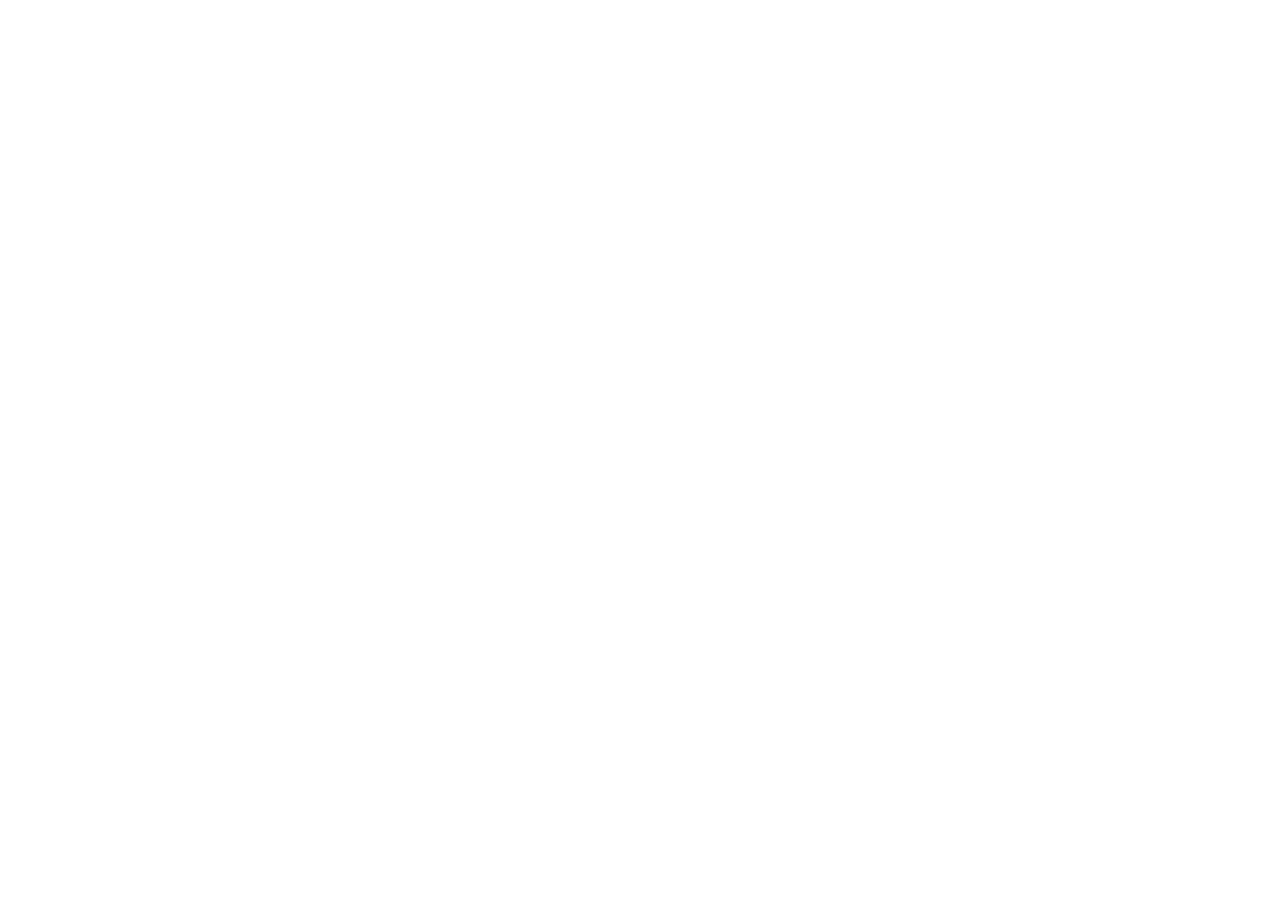
==== IM Sites/A3/index.html @ 4e6e19fc "Add files via upload" ====
<!DOCTYPE html>

<html lang="en">
    
    <head>

        <meta charset="utf-8" name="viewport" content="width=device-width, initial-scale=1.0">

        <link rel="stylesheet" href="style.css">
        <script src="script.js"></script>

    </head>

    <body>

    </body>

</html>
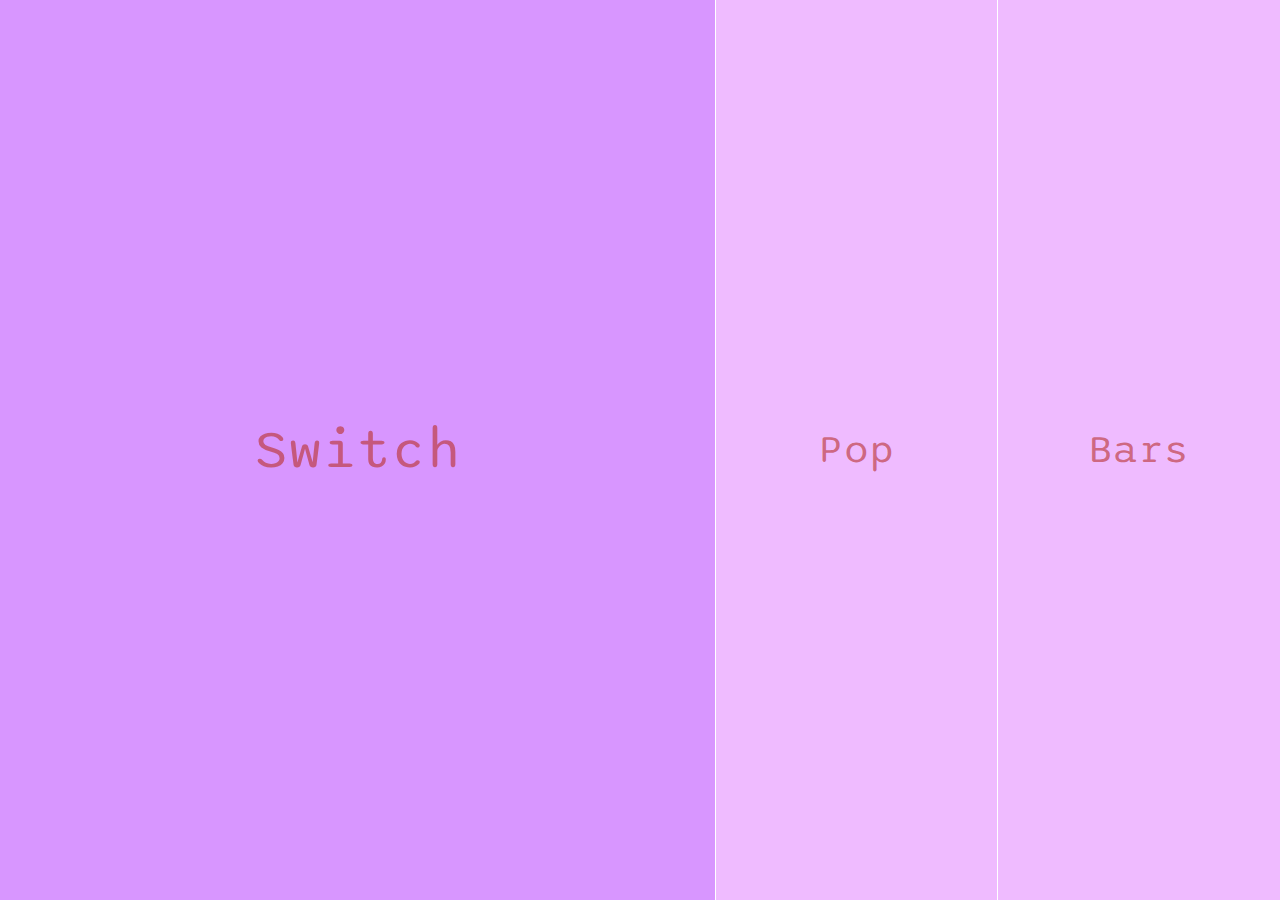
==== commit df4b28ae: "Add files via upload" ====
--- a/IM Sites/A3/index.html
+++ b/IM Sites/A3/index.html
@@ -1,18 +1,18 @@
 <!DOCTYPE html>
 
 <html lang="en">
-    
     <head>
-
+        <title>Home</title>
         <meta charset="utf-8" name="viewport" content="width=device-width, initial-scale=1.0">
-
-        <link rel="stylesheet" href="style.css">
+        <style>@import url('https://fonts.googleapis.com/css2?family=Rubik+Iso&family=Sono&display=swap');</style>
+        <link rel="stylesheet" href="css/style.css">
         <script src="script.js"></script>
-
     </head>
-
     <body>
-
+        <div id ="mainHome">
+        <a id="set1" href="one.html"><div id="text1">Switch</div></a>
+        <a id="set2" href="two.html"><div id="text2">Pop</div></a>
+        <a id="set3" href="three.html"><div id="text3">Bars</div></a>
+        </div>
     </body>
-
 </html>--- a/IM Sites/A3/css/style.css
+++ b/IM Sites/A3/css/style.css
@@ -0,0 +1,82 @@
+body {
+    margin: 0;
+    padding: 0;
+}
+#mainHome{
+    display: grid;
+    grid-template-columns: 1fr 1fr 1fr;
+    grid-template-rows: 1fr;
+    height: 100vh;
+}
+
+
+
+#text1 {
+    margin: auto;
+}
+#text2 {
+    margin: auto;
+}
+#text3 {
+    margin: auto;
+}
+
+
+/* Features of the text over each panel. These settings are in place to ensure it 
+has a simple look so the user knows exactly what they will be clicking into, with an appealing look */
+a{   
+    color: #bb3737a6;
+    font-size: 40px;
+    text-decoration: none;
+    font-family: 'Sono', sans-serif;
+    letter-spacing: .01em;
+}
+
+/* Each panels width is changed on hover to provide mouse feedback, so the user knows which one will be clicked into 100% if the press the mouse.*/
+/* Left panel */
+#set1{
+    display: flex;
+    background-color: #efbbff;
+    grid-column: 1/1;
+    grid-row: 1/1;
+}
+#set1:hover {
+    width: 715px;
+    font-size: 55px;
+    cursor: pointer;
+    background-color: #d896ff;
+}
+
+
+/* I used the middle column as a base to seperate the others, using borders on each side. This will assist the user visually to be able to tell where each section is. */
+#set2{
+    display: flex;
+    background-color: #efbbff;
+    border-left: 1px solid white;
+    border-right: 1px solid white;
+    grid-column: 2/2;
+    grid-row: 1/1;
+}
+#set2:hover {
+    width: 715px;
+    font-size: 55px;
+    cursor: pointer;
+    background-color: #d896ff;
+}
+
+
+
+/* Right panel */
+#set3{
+    display: flex;
+    background-color: #efbbff;
+    grid-column: 3/3;
+    grid-row: 1/1;
+}
+#set3:hover {
+    width: 715px;
+    font-size: 55px;
+    cursor: pointer;
+    background-color: #d896ff;
+}
+
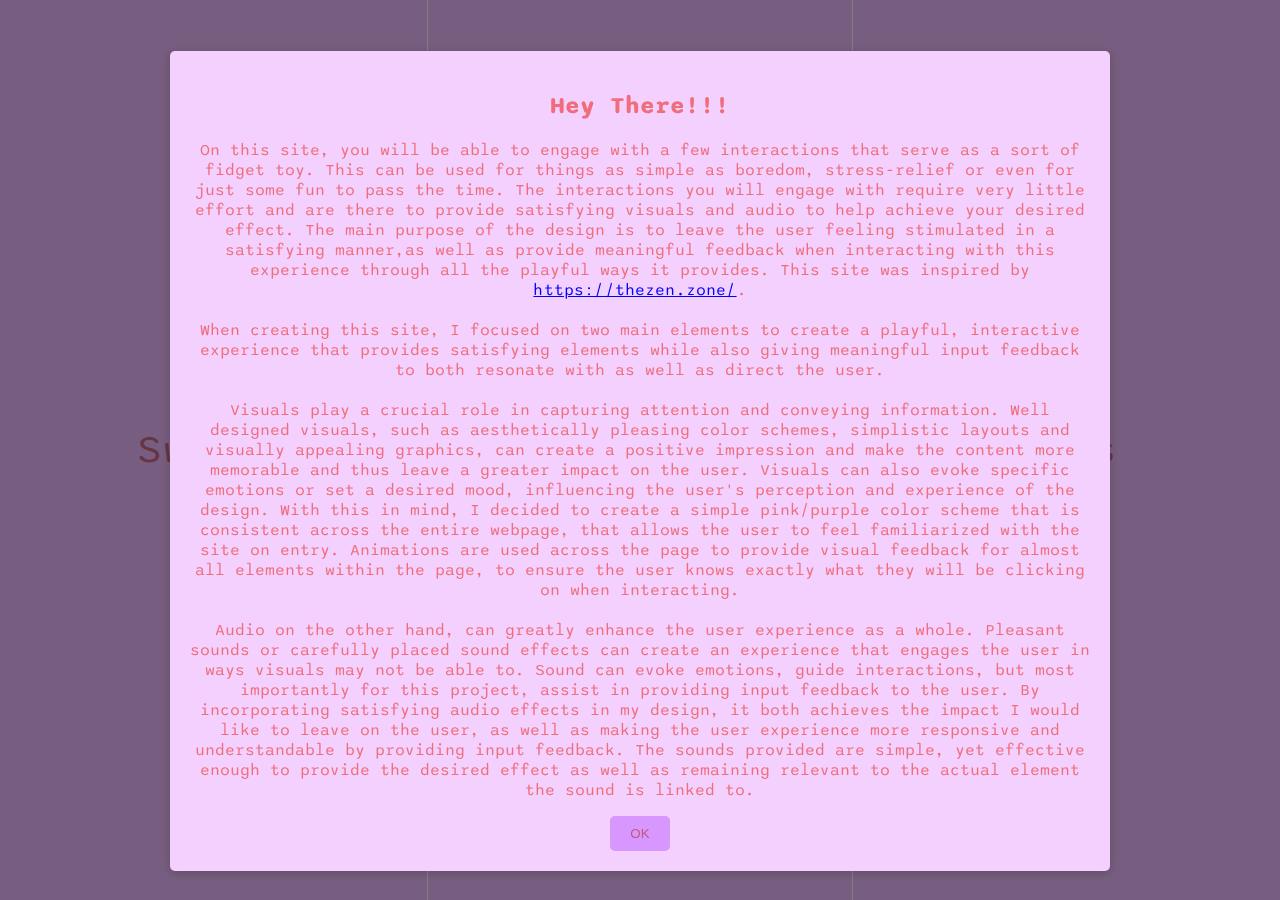
==== commit b801292d: "Add files via upload" ====
--- a/IM Sites/A3/index.html
+++ b/IM Sites/A3/index.html
@@ -9,6 +9,35 @@
         <script src="script.js"></script>
     </head>
     <body>
+        <div class="popup-container">
+            <div class="popup-content">
+              <h2>Hey There!!!</h2>
+              <p>On this site, you will be able to engage with a few interactions that serve as a sort of fidget toy. This can be used for things as simple as boredom, stress-relief or even for just some fun to pass the time. The interactions you will engage with require very little effort and are there to provide satisfying visuals and audio to help achieve your desired effect. The main purpose of the design is to leave the user feeling stimulated in a satisfying manner,as well as provide meaningful feedback when interacting with this experience through all the playful ways it provides. This site was inspired by <a id="zenLink" href="https://thezen.zone/">https://thezen.zone/</a>.
+                <br><br>When creating this site, I focused on two main elements to create a playful, interactive experience that provides satisfying elements while also giving meaningful input feedback to both resonate with as well as direct the user.
+                <br><br>Visuals play a crucial role in capturing attention and conveying information. Well designed visuals, such as aesthetically pleasing color schemes, simplistic layouts and visually appealing graphics, can create a positive impression and make the content more memorable and thus leave a greater impact on the user. Visuals can also evoke specific emotions or set a desired mood, influencing the user's perception and experience of the design. With this in mind, I decided to create a simple pink/purple color scheme that is consistent across the entire webpage, that allows the user to feel familiarized with the site on entry. Animations are used across the page to provide visual feedback for almost all elements within the page, to ensure the user knows exactly what they will be clicking on when interacting.
+                <br><br>Audio on the other hand, can greatly enhance the user experience as a whole. Pleasant sounds or carefully placed sound effects can create an experience that engages the user in ways visuals may not be able to. Sound can evoke emotions, guide interactions, but most importantly for this project, assist in providing input feedback to the user. By incorporating satisfying audio effects in my design, it both achieves the impact I would like to leave on the user, as well as making the user experience more responsive and understandable by providing input feedback. The sounds provided are simple, yet effective enough to provide the desired effect as well as remaining relevant to the actual element the sound is linked to.
+                </p>
+              <button class="popup-close">OK</button>
+            </div>
+          </div>
+          <!-- I opted to use internal Javascript here as it is just used for the load event, as well as function of the pop-up on load. -->
+          <script>
+            function showPopup() {
+              var popup = document.querySelector('.popup-container');
+              popup.style.display = 'block';
+            }
+            function closePopup() {
+              var popup = document.querySelector('.popup-container');
+              popup.style.display = 'none';
+            }
+            window.addEventListener('load', function() {
+              showPopup();
+            });
+            var closeButton = document.querySelector('.popup-close');
+            closeButton.addEventListener('click', function() {
+              closePopup();
+            });
+          </script>
         <div id ="mainHome">
         <a id="set1" href="one.html"><div id="text1">Switch</div></a>
         <a id="set2" href="two.html"><div id="text2">Pop</div></a>
--- a/IM Sites/A3/css/style.css
+++ b/IM Sites/A3/css/style.css
@@ -80,3 +80,43 @@
     background-color: #d896ff;
 }
 
+
+/* Simple box designs to create the pop-up menu on page load.*/
+.popup-container {
+    display: none;
+    position: fixed;
+    top: 0;
+    left: 0;
+    width: 100%;
+    height: 100%;
+    background-color: rgba(0, 0, 0, 0.5);
+    z-index: 9999;
+    text-align: center;
+  }
+  
+  .popup-content {
+    color: #ee3737a6;
+    font-family: 'Sono', sans-serif;
+    background-color: #f3d0fd;
+    width: 900px;
+    margin: 4% auto;
+    padding: 20px;
+    border-radius: 5px;
+    box-shadow: 0 2px 10px rgba(0, 0, 0, 0.2);
+  }
+  
+  .popup-close {
+    background-color: #d896ff;
+    color: #bb3737a6;
+    border: none;
+    padding: 10px 20px;
+    border-radius: 5px;
+    cursor: pointer;
+  }
+
+  #zenLink {
+    color: blue;
+    font-family: 'Sono', sans-serif;
+    font-size: 16px;
+    text-decoration: underline;
+  }